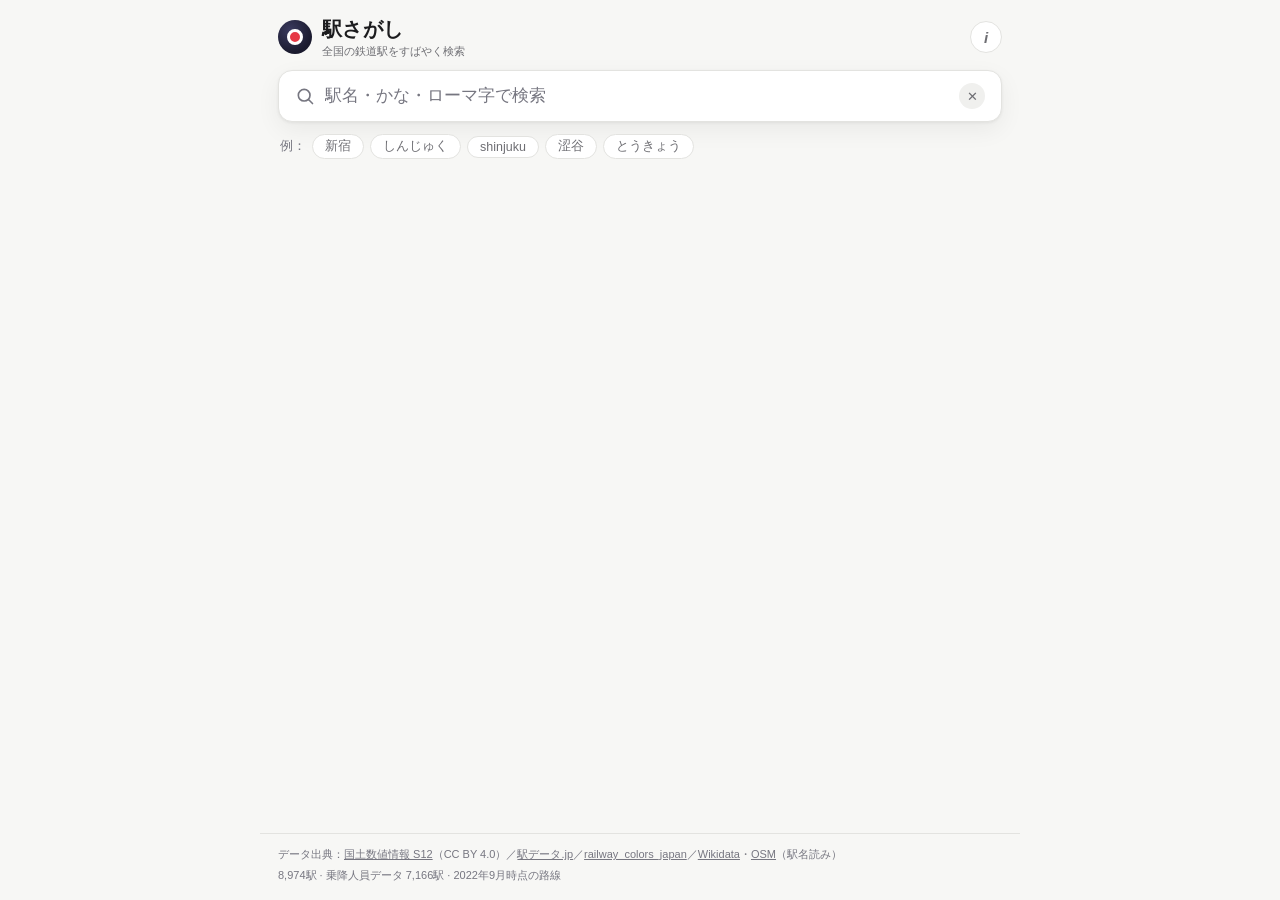
==== web/index.html @ 18473bb7 "feat: バージョン自動注入 — git short hashで?v=N統一(手動4箇所編集を廃止) - build_data.py: ビルド毎に index.html/app.js/sw.js の" ====
<!DOCTYPE html>
<html lang="ja">
<head>
<meta charset="utf-8">
<meta name="viewport" content="width=device-width, initial-scale=1, viewport-fit=cover">
<title>駅さがし — 全国の鉄道駅をすばやく検索</title>
<meta name="description" content="全国8,700以上の鉄道駅を、駅名・かな・ローマ字・漢字（簡体・繁体）で即検索。乗降人員順に表示。">
<meta name="theme-color" content="#1a1a2e">
<link rel="manifest" href="manifest.json">
<link rel="icon" href="icons/icon-192.png">
<link rel="apple-touch-icon" href="icons/icon-192.png">
<link rel="stylesheet" href="style.css?v=7b8be20">
</head>
<body>
<div class="sticky-top">
<div id="loadBar" class="load-bar" hidden><div class="load-bar-fill"></div></div>
<header class="topbar">
  <div class="brand">
    <span class="brand-mark" aria-hidden="true"></span>
    <div class="brand-text">
      <h1>駅さがし</h1>
      <p class="tagline">全国の鉄道駅をすばやく検索</p>
    </div>
  </div>
  <button class="icon-btn" id="aboutBtn" aria-label="データについて" title="データについて">i</button>
</header>

<div class="search-wrap">
  <div class="search-box">
    <svg class="search-icon" viewBox="0 0 24 24" aria-hidden="true"><circle cx="11" cy="11" r="7"/><path d="M16.5 16.5 21 21"/></svg>
    <input id="q" type="search" role="combobox" aria-expanded="false" aria-controls="results"
           aria-autocomplete="list" autocomplete="off" autocapitalize="none" spellcheck="false"
           placeholder="駅名・かな・ローマ字で検索" enterkeyhint="search">
    <button id="clearBtn" class="clear-btn" aria-label="クリア" title="クリア" hidden>✕</button>
  </div>
  <p class="hint" id="hint">例：<button class="chip" data-q="新宿">新宿</button><button class="chip" data-q="しんじゅく">しんじゅく</button><button class="chip" data-q="shinjuku">shinjuku</button><button class="chip" data-q="涩谷">涩谷</button><button class="chip" data-q="とうきょう">とうきょう</button></p>
</div>
</div>

<main>
  <ul id="results" role="listbox" aria-label="検索結果"></ul>
  <section id="detail" class="detail" hidden aria-live="polite"></section>
</main>

<footer class="footer">
  <p>データ出典：<a href="https://nlftp.mlit.go.jp/ksj/gml/datalist/KsjTmplt-S12-2024.html" rel="noopener" target="_blank">国土数値情報 S12</a>（CC BY 4.0）／<a href="https://www.ekidata.jp/" rel="noopener" target="_blank">駅データ.jp</a>／<a href="https://github.com/takumif/railway_colors_japan" rel="noopener" target="_blank">railway_colors_japan</a>／<a href="https://www.wikidata.org/" rel="noopener" target="_blank">Wikidata</a>・<a href="https://www.openstreetmap.org/" rel="noopener" target="_blank">OSM</a>（駅名読み）</p>
  <p id="metaLine">読み込み中…</p>
</footer>

<div class="modal" id="aboutModal" hidden>
  <div class="modal-card" role="dialog" aria-modal="true" aria-labelledby="aboutTitle">
    <h2 id="aboutTitle">データについて</h2>
    <p>駅名・位置・路線は<a href="https://www.ekidata.jp/" rel="noopener" target="_blank">駅データ.jp</a>（2022年9月版）を、乗降人員は<a href="https://nlftp.mlit.go.jp/ksj/gml/datalist/KsjTmplt-S12-2024.html" rel="noopener" target="_blank">国土数値情報 駅別乗降客数データ</a>（国土交通省, CC BY 4.0）を使用しています。</p>
    <p>各駅の乗降人員は2015〜2024年のうち最新の公表年度の値（人/日）です。JR各社の値は乗車人員×2の推定乗降人員で、事業者間の合算はしていません（国土数値情報の公式方針に従い、複数事業者が乗り入れる駅は最大の事業者値を表示）。公表がない駅は「データなし」として一覧の後方に表示されます。</p>
    <p>路線色は各事業者の公式ラインカラーに基づきます。公式色のない路線は灰色で表示します。</p>
    <button class="btn" id="aboutClose">閉じる</button>
  </div>
</div>

<script type="module" src="app.js?v=7b8be20"></script>
</body>
</html>
---- web/style.css ----
:root {
  --bg: #f7f7f5;
  --surface: #ffffff;
  --surface-2: #f0f0ee;
  --text: #1c1c1e;
  --text-2: #6e6e73;
  --text-3: #767680;
  --accent: #1a1a2e;
  --border: #e3e3e0;
  --shadow: 0 1px 3px rgba(0,0,0,.06), 0 8px 24px rgba(0,0,0,.06);
  --radius: 14px;
  --chip-h: 22px;
}

@media (prefers-color-scheme: dark) {
  :root {
    --bg: #121214;
    --surface: #1c1c1f;
    --surface-2: #26262a;
    --text: #f2f2f4;
    --text-2: #a8a8ad;
    --text-3: #6f6f76;
    --accent: #e8e8ec;
    --border: #2e2e33;
    --shadow: 0 1px 3px rgba(0,0,0,.4), 0 8px 24px rgba(0,0,0,.35);
  }
}

* { box-sizing: border-box; margin: 0; padding: 0; }

html { -webkit-text-size-adjust: 100%; }

body {
  font-family: -apple-system, BlinkMacSystemFont, "Hiragino Kaku Gothic ProN",
    "Hiragino Sans", "Noto Sans JP", "Yu Gothic UI", "Meiryo", sans-serif;
  background: var(--bg);
  color: var(--text);
  line-height: 1.55;
  min-height: 100vh;
  min-height: 100dvh;
  display: flex;
  flex-direction: column;
}

/* 顶部(标题栏+搜索框)固定, 内容滚动时保持可见 */
.sticky-top {
  position: sticky;
  top: 0;
  z-index: 10;
  background: var(--bg);
  flex: none;
}

/* ---------- ローディングバー ---------- */
.load-bar {
  position: fixed; top: 0; left: 0; right: 0; height: 2px; z-index: 100;
  background: transparent;
}
.load-bar-fill {
  height: 100%; background: var(--accent); width: 0%;
  transition: width .2s ease-out;
}

/* ---------- top bar ---------- */
.topbar {
  display: flex; align-items: center; justify-content: space-between;
  padding: 14px 18px 10px;
  max-width: 760px; width: 100%; margin: 0 auto;
}
.brand { display: flex; align-items: center; gap: 10px; }
.brand-mark {
  width: 34px; height: 34px; border-radius: 50%;
  background: radial-gradient(circle at 35% 30%, #3a3a5e, #1a1a2e 70%);
  position: relative; flex: none;
}
.brand-mark::after {
  content: ""; position: absolute; inset: 9px;
  border: 3px solid #fff; border-radius: 50%;
  background: #e63946;
}
.brand-text h1 { font-size: 20px; font-weight: 700; letter-spacing: .02em; }
.tagline { font-size: 11px; color: var(--text-2); margin-top: -2px; }

.icon-btn {
  width: 32px; height: 32px; border-radius: 50%;
  border: 1px solid var(--border); background: var(--surface);
  color: var(--text-2); font-weight: 700; font-style: italic;
  cursor: pointer; font-size: 15px;
}
.icon-btn:hover { color: var(--text); border-color: var(--text-3); }

/* ---------- search ---------- */
main { max-width: 760px; width: 100%; margin: 0 auto; padding: 8px 18px 24px; flex: 1; }

.search-wrap { max-width: 760px; width: 100%; margin: 0 auto; padding: 0 18px 2px; }

.search-box {
  display: flex; align-items: center; gap: 10px;
  background: var(--surface);
  border: 1.5px solid var(--border);
  border-radius: var(--radius);
  padding: 0 16px;
  box-shadow: var(--shadow);
  transition: border-color .15s;
}
.search-box:focus-within { border-color: var(--text-3); }
.search-icon { width: 20px; height: 20px; stroke: var(--text-3); fill: none; stroke-width: 2; stroke-linecap: round; flex: none; }
#q {
  flex: 1; border: none; outline: none; background: transparent;
  font-size: 17px; padding: 15px 0; color: var(--text);
  min-width: 0;
}
#q::placeholder { color: var(--text-3); }
/* WebKit/Blink ネイティブのクリアボタンを隠し、カスタム #clearBtn のみ表示 */
#q::-webkit-search-cancel-button { -webkit-appearance: none; appearance: none; }

.clear-btn {
  flex: none; width: 26px; height: 26px; border-radius: 50%;
  border: none; background: var(--surface-2); color: var(--text-2);
  font-size: 13px; line-height: 1; cursor: pointer;
  display: flex; align-items: center; justify-content: center;
  padding: 0;
}
.clear-btn:hover { color: var(--text); background: var(--border); }

.hint { margin: 12px 2px 0; font-size: 12.5px; color: var(--text-3); display: flex; align-items: center; gap: 6px; flex-wrap: wrap; }
.chip {
  border: 1px solid var(--border); background: var(--surface);
  color: var(--text-2); border-radius: 999px;
  padding: 3px 12px; font-size: 12.5px; cursor: pointer;
  font-family: inherit;
}
.chip:hover { color: var(--text); border-color: var(--text-3); }

/* ---------- results ---------- */
#results { list-style: none; margin-top: 14px; }
.result-item {
  display: flex; align-items: center; gap: 12px;
  background: var(--surface); border: 1px solid var(--border);
  border-radius: var(--radius); padding: 12px 16px;
  margin-bottom: 8px; cursor: pointer;
  transition: transform .06s, box-shadow .15s;
}
.result-item:hover, .result-item:focus-visible { box-shadow: var(--shadow); transform: translateY(-1px); outline: none; }
.result-item.active { border-color: var(--text-3); box-shadow: var(--shadow); }

.line-dot { width: 10px; height: 10px; border-radius: 3px; flex: none; }
.line-dot.no-color { background: var(--text-3); opacity: .45; }

.result-main { flex: 1; min-width: 0; }
.result-name { font-size: 16.5px; font-weight: 600; }
.result-sub { font-size: 12px; color: var(--text-2); margin-top: 1px; white-space: nowrap; overflow: hidden; text-overflow: ellipsis; }
.result-sub .sep { margin: 0 5px; color: var(--text-3); }

.rid-badge {
  flex: none; text-align: right;
  font-size: 13.5px; font-weight: 600; font-variant-numeric: tabular-nums;
  color: var(--text);
}
.rid-badge .unit { display: block; font-size: 10.5px; font-weight: 400; color: var(--text-3); }
.rid-badge.na { color: var(--text-3); font-weight: 400; font-size: 12px; }

.empty-note { text-align: center; color: var(--text-3); font-size: 13px; padding: 28px 0; }
.empty-hint { font-size: 11.5px; color: var(--text-3); opacity: .8; }

/* ---------- detail ---------- */
.detail {
  margin-top: 22px; background: var(--surface);
  border: 1px solid var(--border); border-radius: var(--radius);
  padding: 20px; box-shadow: var(--shadow);
}
.detail h2 { font-size: 24px; font-weight: 700; }
.detail .readings { color: var(--text-2); font-size: 13.5px; margin: 2px 0 4px; }
.detail .place { font-size: 13.5px; color: var(--text-2); margin-bottom: 14px; }

.detail h3 { font-size: 12px; color: var(--text-3); font-weight: 600; letter-spacing: .06em; margin: 16px 0 8px; }
.line-list { display: flex; flex-wrap: wrap; gap: 6px; }
.line-chip {
  display: inline-flex; align-items: center; gap: 7px;
  border: 1px solid var(--border); background: var(--surface-2);
  border-radius: 999px; padding: 4px 12px 4px 6px;
  font-size: 13px;
}
.line-chip .dot { width: 14px; height: 14px; border-radius: 50%; flex: none; }
.line-chip .dot.no-color { background: var(--text-3); opacity: .4; }


.per-table { width: 100%; border-collapse: collapse; font-size: 13px; }
.per-table th, .per-table td { text-align: left; padding: 6px 8px; border-bottom: 1px solid var(--border); }
.per-table th { color: var(--text-3); font-weight: 500; font-size: 11.5px; }
.per-table td.num { text-align: right; font-variant-numeric: tabular-nums; }
.per-table tr:last-child td { border-bottom: none; }

.detail-links { display: flex; gap: 8px; margin-top: 18px; flex-wrap: wrap; }
.btn {
  border: 1px solid var(--border); background: var(--surface-2);
  color: var(--text); border-radius: 10px; padding: 8px 14px;
  font-size: 13px; cursor: pointer; font-family: inherit; text-decoration: none;
  display: inline-flex; align-items: center;
}
.btn:hover { border-color: var(--text-3); }

/* ---------- footer ---------- */
.footer {
  max-width: 760px; width: 100%; margin: 0 auto;
  padding: 12px 18px 16px; font-size: 11px; color: var(--text-3);
  border-top: 1px solid var(--border);
}
.footer a { color: var(--text-3); }
.footer p + p { margin-top: 4px; }

/* ---------- modal ---------- */
.modal[hidden] { display: none !important; }
.modal {
  position: fixed; inset: 0; background: rgba(0,0,0,.45);
  display: flex; align-items: center; justify-content: center;
  padding: 20px; z-index: 50;
}
.modal-card {
  background: var(--surface); border-radius: 16px; padding: 24px;
  max-width: 520px; width: 100%; box-shadow: var(--shadow);
}
.modal-card h2 { font-size: 18px; margin-bottom: 12px; }
.modal-card p { font-size: 13.5px; color: var(--text-2); margin-bottom: 10px; }
.modal-card .btn { margin-top: 6px; }

@media (max-width: 480px) {
  .rid-badge { font-size: 12.5px; }
  .result-name { font-size: 15.5px; }
}
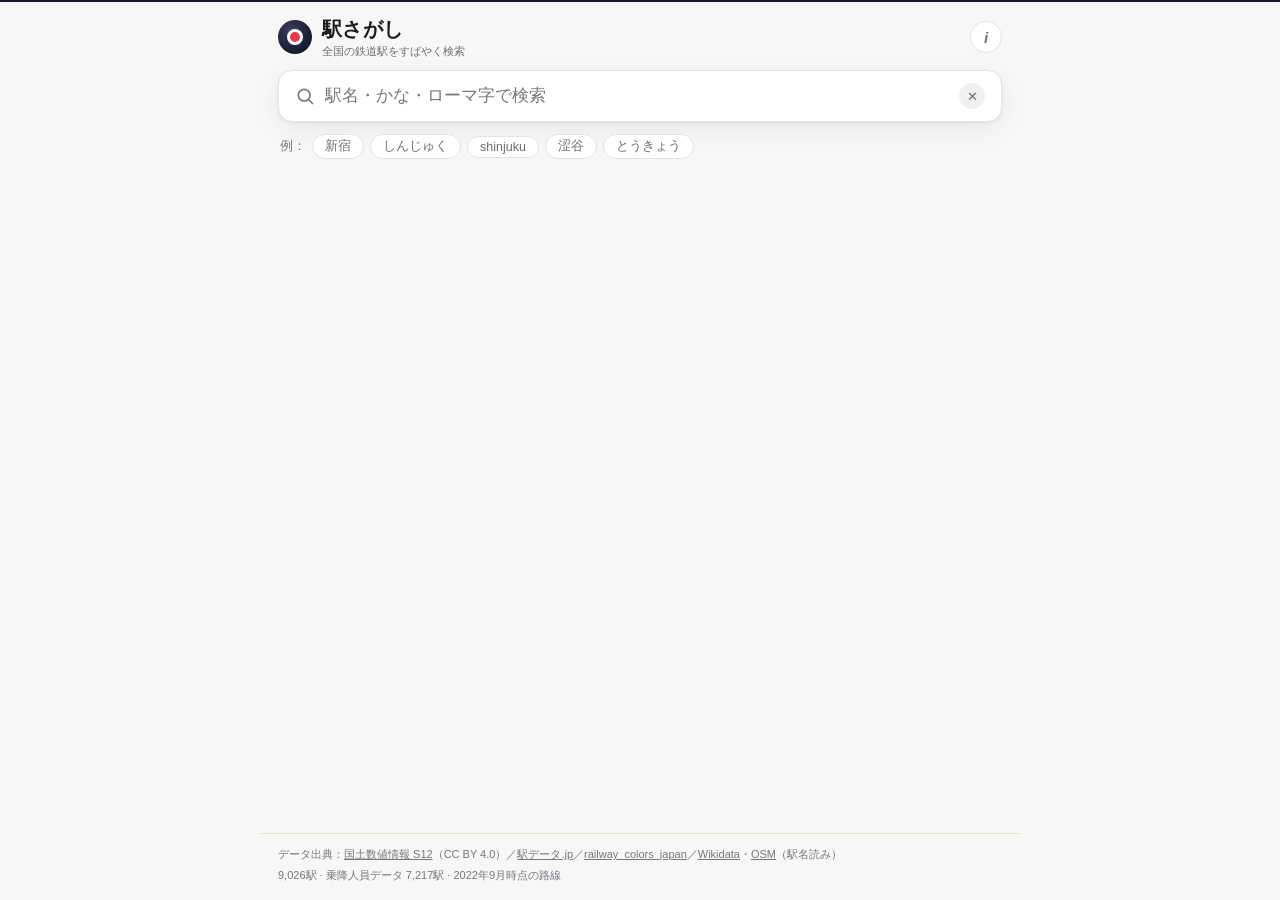
==== commit c48fcd10: "feat: 站数8,974→9,026 — S12补充51站(新干线站/缆车站) + 手动新站表(上所2025) 根因: ekidata 2022-09快照系统性缺站(七戸十和田等新干线站都不在), " ====
--- a/web/index.html
+++ b/web/index.html
@@ -9,7 +9,7 @@
 <link rel="manifest" href="manifest.json">
 <link rel="icon" href="icons/icon-192.png">
 <link rel="apple-touch-icon" href="icons/icon-192.png">
-<link rel="stylesheet" href="style.css?v=7b8be20">
+<link rel="stylesheet" href="style.css?v=eeca271">
 </head>
 <body>
 <div class="sticky-top">
@@ -57,6 +57,6 @@
   </div>
 </div>
 
-<script type="module" src="app.js?v=7b8be20"></script>
+<script type="module" src="app.js?v=eeca271"></script>
 </body>
 </html>
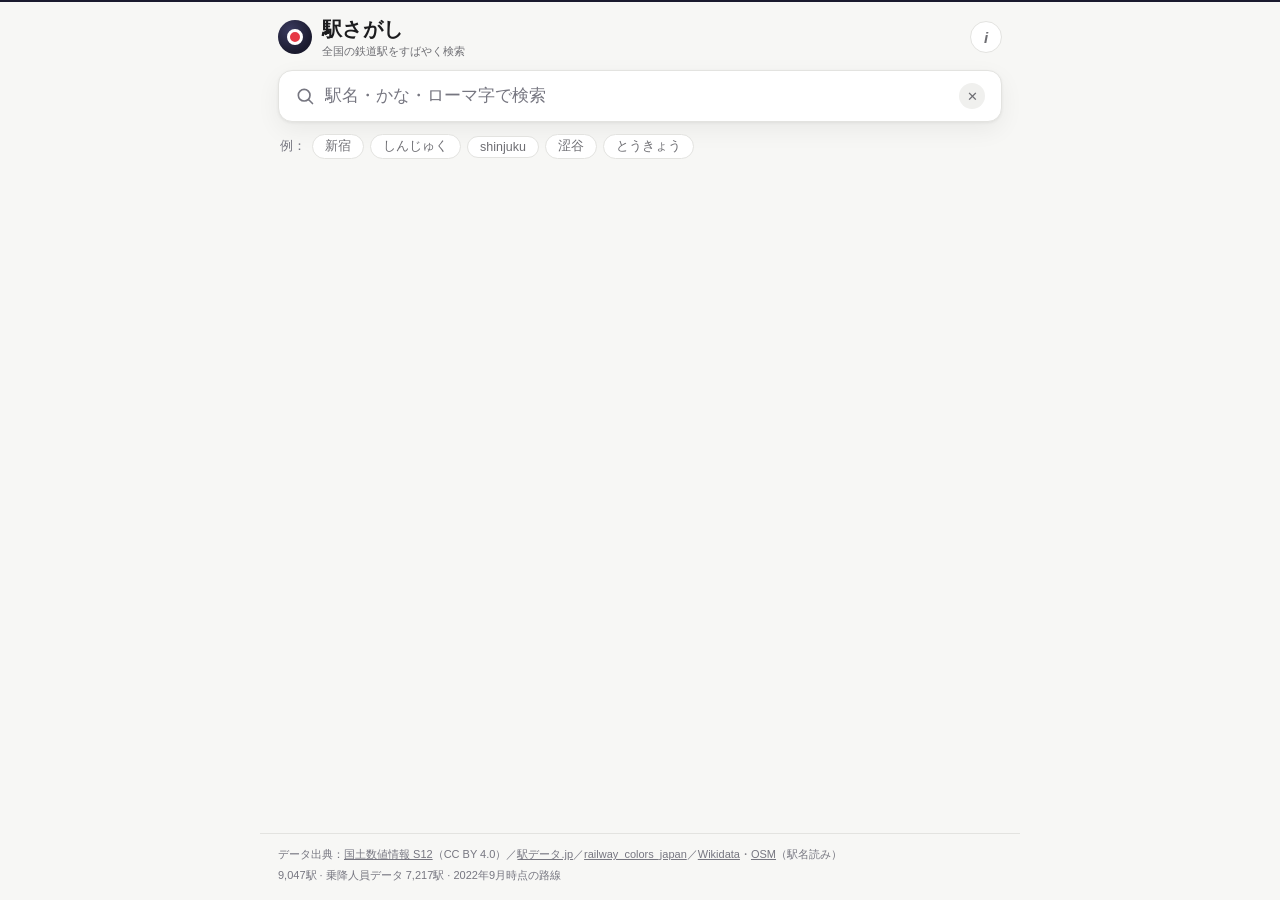
==== commit 2093484c: "feat: 2023-2025新站全量补充(+21站, 站数9,047) — Wikipedia年表整理+OSM坐标核实 - 宇都宮ライトレール19站(2023-08-26开业): 宇都宮駅東口〜芳賀" ====
--- a/web/index.html
+++ b/web/index.html
@@ -9,7 +9,7 @@
 <link rel="manifest" href="manifest.json">
 <link rel="icon" href="icons/icon-192.png">
 <link rel="apple-touch-icon" href="icons/icon-192.png">
-<link rel="stylesheet" href="style.css?v=eeca271">
+<link rel="stylesheet" href="style.css?v=c48fcd1">
 </head>
 <body>
 <div class="sticky-top">
@@ -57,6 +57,6 @@
   </div>
 </div>
 
-<script type="module" src="app.js?v=eeca271"></script>
+<script type="module" src="app.js?v=c48fcd1"></script>
 </body>
 </html>
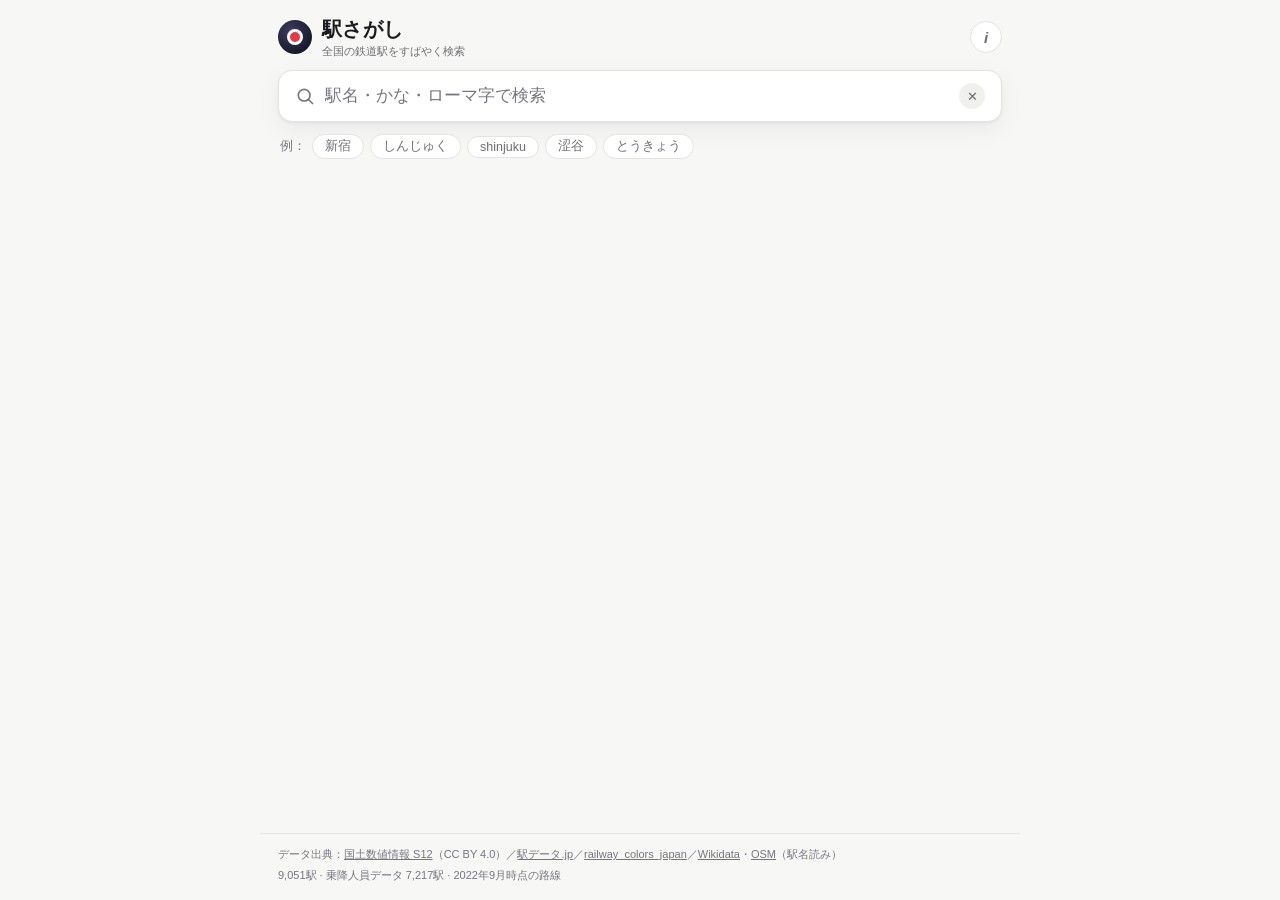
==== commit 6dbaacfa: "feat: 新站系统性补全第2轮(+4站, 站数9,051) — 2022-09快照后新站/改称站全量覆盖 - 越前たけふ(北陸新幹線2024-03-16): 之前被漏, Wikipedia核实补入 " ====
--- a/web/index.html
+++ b/web/index.html
@@ -9,7 +9,7 @@
 <link rel="manifest" href="manifest.json">
 <link rel="icon" href="icons/icon-192.png">
 <link rel="apple-touch-icon" href="icons/icon-192.png">
-<link rel="stylesheet" href="style.css?v=c48fcd1">
+<link rel="stylesheet" href="style.css?v=2093484">
 </head>
 <body>
 <div class="sticky-top">
@@ -57,6 +57,6 @@
   </div>
 </div>
 
-<script type="module" src="app.js?v=c48fcd1"></script>
+<script type="module" src="app.js?v=2093484"></script>
 </body>
 </html>
